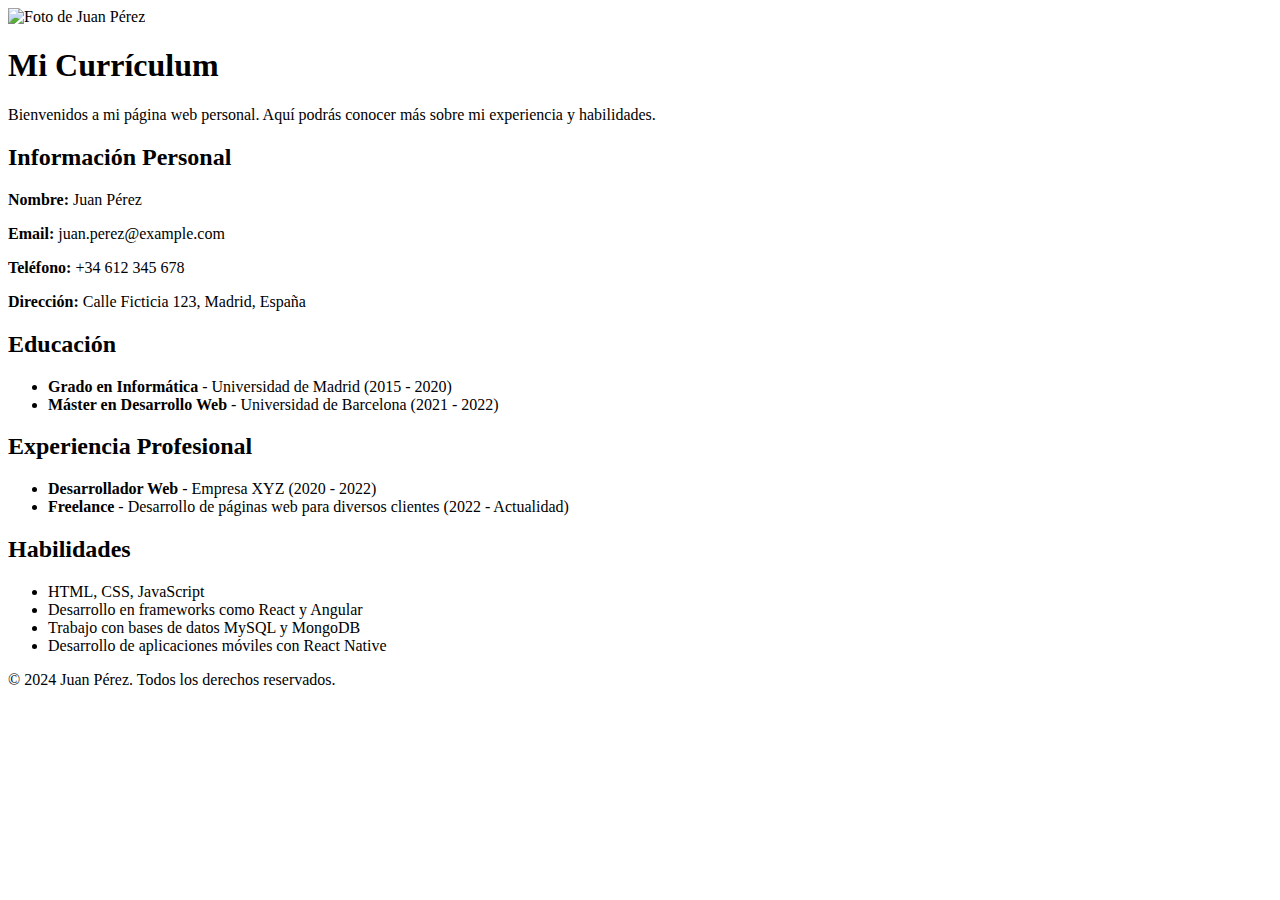
==== index.html @ cf8058e0 "Update index.html" ====
<!DOCTYPE html>
<html lang="es">
<head>
    <meta charset="UTF-8">
    <meta name="viewport" content="width=device-width, initial-scale=1.0">
    <title>Mi Currículum</title>
    <link rel="stylesheet" href="cv/styles.css">
</head>
<body>
    <header>
        <div class="foto-carnet">
            <img src="foto-carnet.jpg" alt="Foto de Juan Pérez">
        </div>
        <h1>Mi Currículum</h1>
        <p>Bienvenidos a mi página web personal. Aquí podrás conocer más sobre mi experiencia y habilidades.</p>
    </header>

    <section id="info-personal">
        <h2>Información Personal</h2>
        <p><strong>Nombre:</strong> Juan Pérez</p>
        <p><strong>Email:</strong> juan.perez@example.com</p>
        <p><strong>Teléfono:</strong> +34 612 345 678</p>
        <p><strong>Dirección:</strong> Calle Ficticia 123, Madrid, España</p>
    </section>

    <section id="educacion">
        <h2>Educación</h2>
        <ul>
            <li><strong>Grado en Informática</strong> - Universidad de Madrid (2015 - 2020)</li>
            <li><strong>Máster en Desarrollo Web</strong> - Universidad de Barcelona (2021 - 2022)</li>
        </ul>
    </section>

    <section id="experiencia">
        <h2>Experiencia Profesional</h2>
        <ul>
            <li><strong>Desarrollador Web</strong> - Empresa XYZ (2020 - 2022)</li>
            <li><strong>Freelance</strong> - Desarrollo de páginas web para diversos clientes (2022 - Actualidad)</li>
        </ul>
    </section>

    <section id="habilidades">
        <h2>Habilidades</h2>
        <ul>
            <li>HTML, CSS, JavaScript</li>
            <li>Desarrollo en frameworks como React y Angular</li>
            <li>Trabajo con bases de datos MySQL y MongoDB</li>
            <li>Desarrollo de aplicaciones móviles con React Native</li>
        </ul>
    </section>

    <footer>
        <p>&copy; 2024 Juan Pérez. Todos los derechos reservados.</p>
    </footer>
</body>
</html>
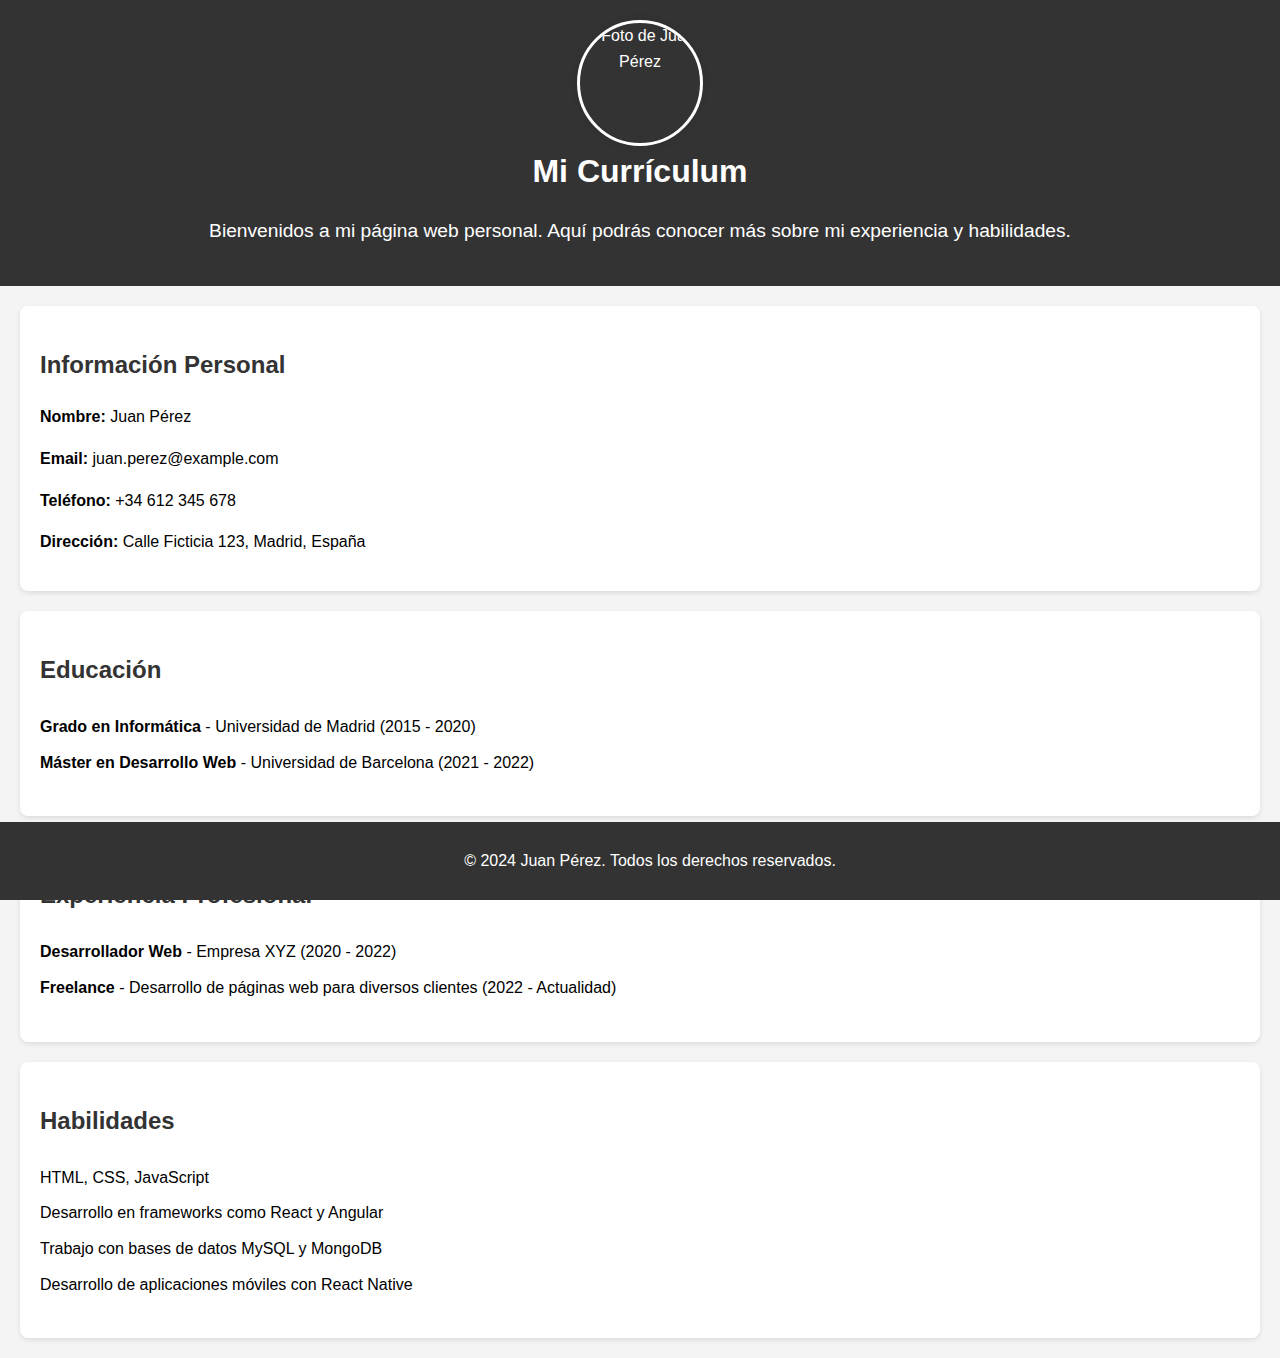
==== commit 5cc34b09: "Update index.html" ====
--- a/index.html
+++ b/index.html
@@ -4,7 +4,7 @@
     <meta charset="UTF-8">
     <meta name="viewport" content="width=device-width, initial-scale=1.0">
     <title>Mi Currículum</title>
-    <link rel="stylesheet" href="cv/styles.css">
+    <link rel="stylesheet" href="./styles.css">
 </head>
 <body>
     <header>
--- a/styles.css
+++ b/styles.css
@@ -0,0 +1,74 @@
+/* Estilo básico para la página */
+body {
+    font-family: Arial, sans-serif;
+    line-height: 1.6;
+    margin: 0;
+    padding: 0;
+    background-color: #f4f4f4;
+}
+
+header {
+    background-color: #333;
+    color: #fff;
+    text-align: center;
+    padding: 20px;
+}
+
+header h1 {
+    margin: 0;
+}
+
+header p {
+    font-size: 1.2em;
+}
+
+.foto-carnet {
+    width: 120px;
+    height: 120px;
+    margin: 0 auto;
+    border-radius: 50%;
+    overflow: hidden;
+    border: 3px solid #fff;
+    box-shadow: 0 0 10px rgba(0, 0, 0, 0.1);
+}
+
+.foto-carnet img {
+    width: 100%;
+    height: 100%;
+    object-fit: cover;
+}
+
+section {
+    margin: 20px;
+    padding: 20px;
+    background-color: #fff;
+    border-radius: 8px;
+    box-shadow: 0 2px 5px rgba(0, 0, 0, 0.1);
+}
+
+section h2 {
+    color: #333;
+}
+
+footer {
+    text-align: center;
+    padding: 10px;
+    background-color: #333;
+    color: white;
+    position: fixed;
+    width: 100%;
+    bottom: 0;
+}
+
+ul {
+    list-style-type: none;
+    padding-left: 0;
+}
+
+ul li {
+    padding: 5px 0;
+}
+
+strong {
+    font-weight: bold;
+}
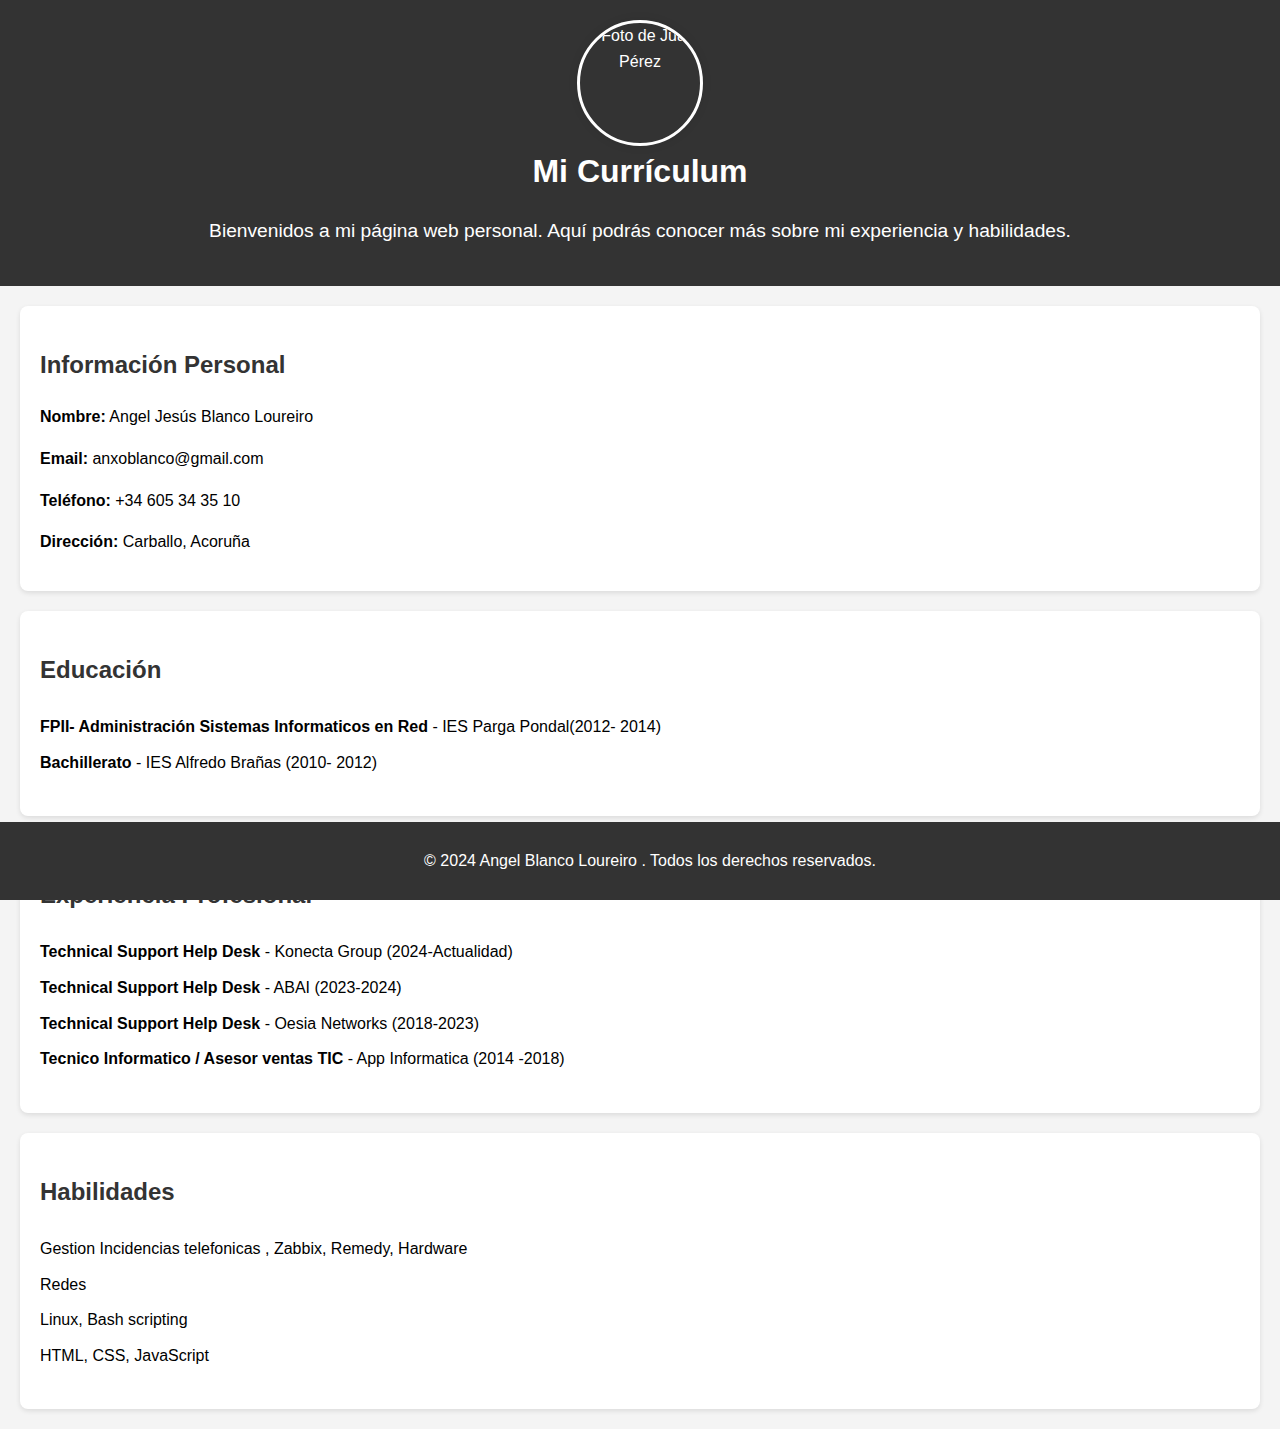
==== commit 3cf7541e: "Update index.html" ====
--- a/index.html
+++ b/index.html
@@ -4,12 +4,12 @@
     <meta charset="UTF-8">
     <meta name="viewport" content="width=device-width, initial-scale=1.0">
     <title>Mi Currículum</title>
-    <link rel="stylesheet" href="./styles.css">
+    <link rel="stylesheet" href="styles.css">
 </head>
 <body>
     <header>
         <div class="foto-carnet">
-            <img src="foto-carnet.jpg" alt="Foto de Juan Pérez">
+            <img src="https://avatars.githubusercontent.com/u/112012032?v=4" alt="Foto de Juan Pérez">
         </div>
         <h1>Mi Currículum</h1>
         <p>Bienvenidos a mi página web personal. Aquí podrás conocer más sobre mi experiencia y habilidades.</p>
@@ -17,40 +17,42 @@
 
     <section id="info-personal">
         <h2>Información Personal</h2>
-        <p><strong>Nombre:</strong> Juan Pérez</p>
-        <p><strong>Email:</strong> juan.perez@example.com</p>
-        <p><strong>Teléfono:</strong> +34 612 345 678</p>
-        <p><strong>Dirección:</strong> Calle Ficticia 123, Madrid, España</p>
+        <p><strong>Nombre:</strong> Angel Jesús Blanco Loureiro</p>
+        <p><strong>Email:</strong> anxoblanco@gmail.com</p>
+        <p><strong>Teléfono:</strong> +34 605 34 35 10</p>
+        <p><strong>Dirección:</strong> Carballo, Acoruña 
     </section>
 
     <section id="educacion">
         <h2>Educación</h2>
         <ul>
-            <li><strong>Grado en Informática</strong> - Universidad de Madrid (2015 - 2020)</li>
-            <li><strong>Máster en Desarrollo Web</strong> - Universidad de Barcelona (2021 - 2022)</li>
+            <li><strong>FPII- Administración Sistemas Informaticos en Red</strong> -  IES Parga Pondal(2012- 2014)</li>
+            <li><strong> Bachillerato </strong> -  IES Alfredo Brañas (2010- 2012) </li>
         </ul>
     </section>
 
     <section id="experiencia">
         <h2>Experiencia Profesional</h2>
         <ul>
-            <li><strong>Desarrollador Web</strong> - Empresa XYZ (2020 - 2022)</li>
-            <li><strong>Freelance</strong> - Desarrollo de páginas web para diversos clientes (2022 - Actualidad)</li>
+            <li><strong>Technical Support Help Desk </strong> - Konecta Group (2024-Actualidad)</li>
+            <li><strong>Technical Support Help Desk </strong> - ABAI (2023-2024)</li>
+            <li><strong>Technical Support Help Desk </strong> - Oesia Networks (2018-2023)</li>
+            <li><strong>Tecnico Informatico / Asesor ventas TIC </strong> - App Informatica  (2014 -2018)</li>
         </ul>
     </section>
 
     <section id="habilidades">
         <h2>Habilidades</h2>
         <ul>
-            <li>HTML, CSS, JavaScript</li>
-            <li>Desarrollo en frameworks como React y Angular</li>
-            <li>Trabajo con bases de datos MySQL y MongoDB</li>
-            <li>Desarrollo de aplicaciones móviles con React Native</li>
+            <li>Gestion Incidencias telefonicas , Zabbix, Remedy, Hardware</li>
+            <li> Redes </li>
+            <li> Linux, Bash scripting </li>
+            <li>HTML, CSS, JavaScript </li>
         </ul>
     </section>
 
     <footer>
-        <p>&copy; 2024 Juan Pérez. Todos los derechos reservados.</p>
+        <p>&copy; 2024 Angel Blanco Loureiro . Todos los derechos reservados.</p>
     </footer>
 </body>
 </html>
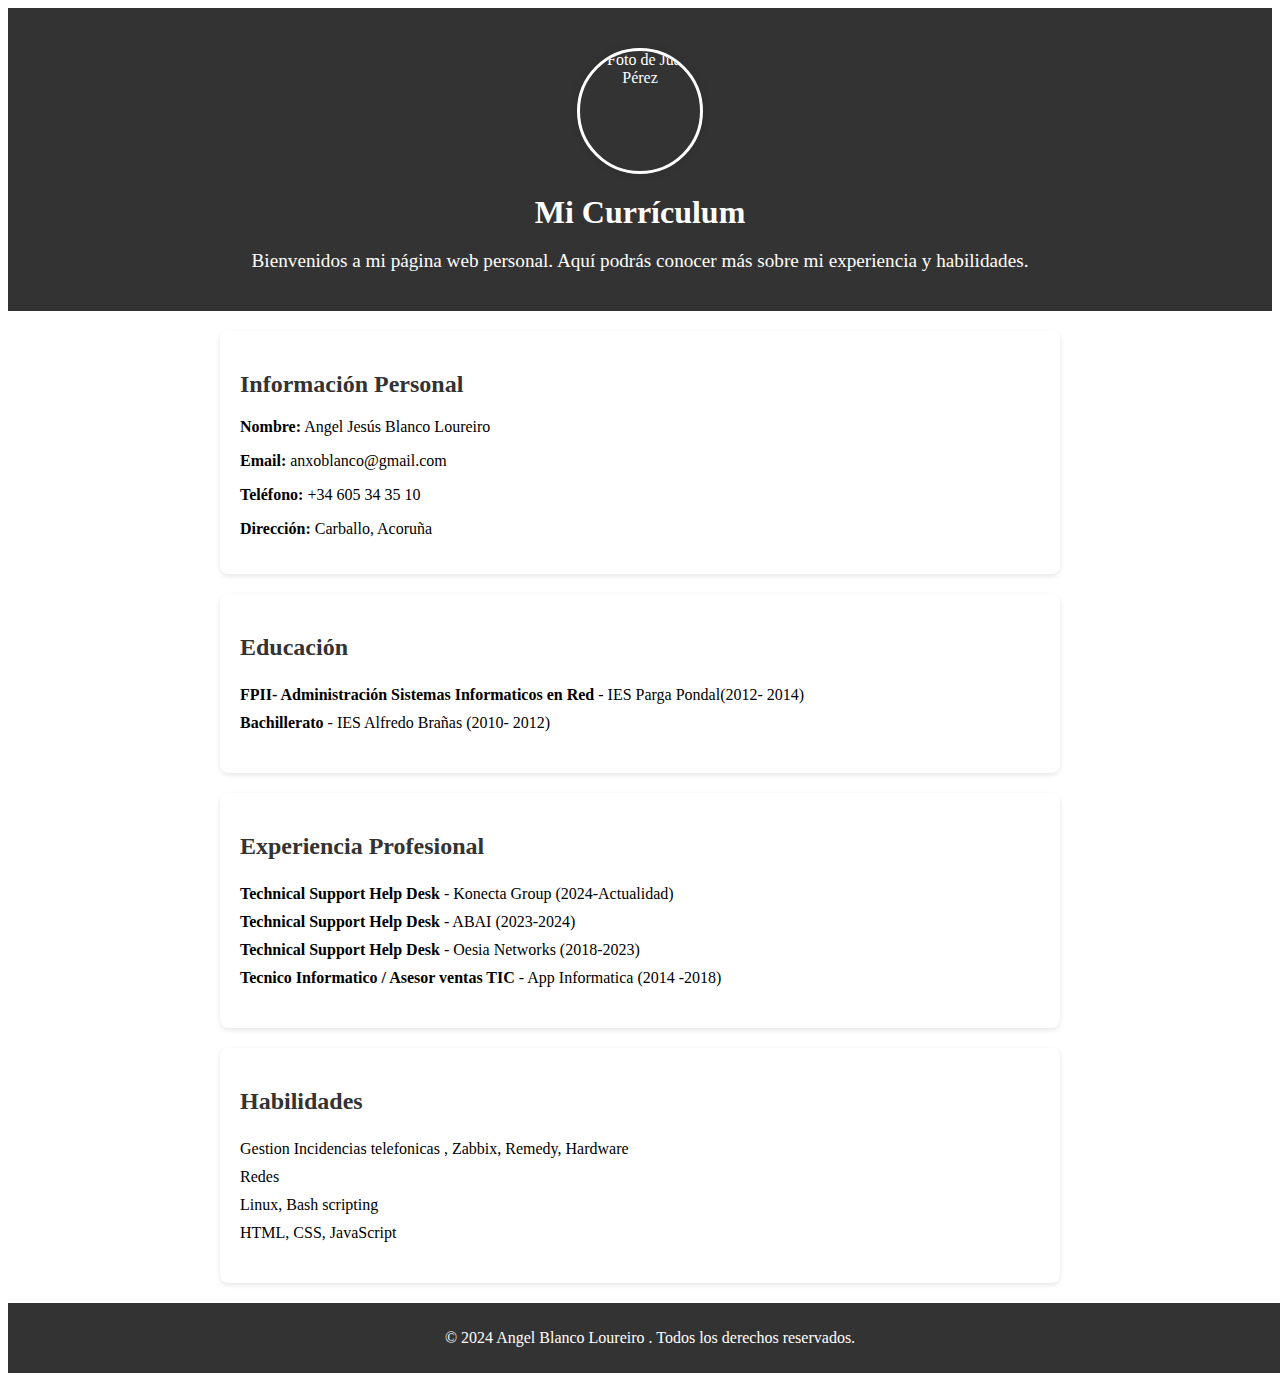
==== commit c46293a3: "Update index.html" ====
--- a/index.html
+++ b/index.html
@@ -54,5 +54,6 @@
     <footer>
         <p>&copy; 2024 Angel Blanco Loureiro . Todos los derechos reservados.</p>
     </footer>
+    <script src="script.js"></script>
 </body>
 </html>
--- a/styles.css
+++ b/styles.css
@@ -1,3 +1,8 @@
+El código CSS que proporcionaste es funcional, pero presenta un problema con el uso de `position: fixed` en el `body`, lo cual hace que todo el contenido quede fijo y no desplazable. Además, el `footer` también está fijo al final de la ventana, lo que puede causar superposición con el contenido si hay demasiado texto.
+
+Aquí tienes una versión ajustada y optimizada:
+
+```css
 /* Estilo básico para la página */
 body {
     font-family: Arial, sans-serif;
@@ -7,6 +12,7 @@
     background-color: #f4f4f4;
 }
 
+/* Encabezado */
 header {
     background-color: #333;
     color: #fff;
@@ -22,10 +28,11 @@
     font-size: 1.2em;
 }
 
+/* Foto de carnet */
 .foto-carnet {
     width: 120px;
     height: 120px;
-    margin: 0 auto;
+    margin: 20px auto;
     border-radius: 50%;
     overflow: hidden;
     border: 3px solid #fff;
@@ -38,9 +45,11 @@
     object-fit: cover;
 }
 
+/* Secciones */
 section {
-    margin: 20px;
+    margin: 20px auto;
     padding: 20px;
+    max-width: 800px;
     background-color: #fff;
     border-radius: 8px;
     box-shadow: 0 2px 5px rgba(0, 0, 0, 0.1);
@@ -50,16 +59,17 @@
     color: #333;
 }
 
+/* Pie de página */
 footer {
     text-align: center;
     padding: 10px;
     background-color: #333;
     color: white;
-    position: fixed;
+    position: relative; /* Cambiado a 'relative' para evitar superposición */
     width: 100%;
-    bottom: 0;
 }
 
+/* Listas */
 ul {
     list-style-type: none;
     padding-left: 0;
@@ -69,6 +79,15 @@
     padding: 5px 0;
 }
 
+/* Texto en negrita */
 strong {
     font-weight: bold;
 }
+```
+
+### Cambios realizados:
+1. **`position: fixed` eliminado en `body`:** Ahora el contenido puede desplazarse.
+2. **`footer` ajustado a `position: relative`:** Evita superposición con el contenido y se ubica después del contenido principal.
+3. **`max-width` agregado a `section`:** Hace que el diseño sea más legible en pantallas grandes.
+4. **Margen adicional en `.foto-carnet`:** Mejora el espaciado visual.
+
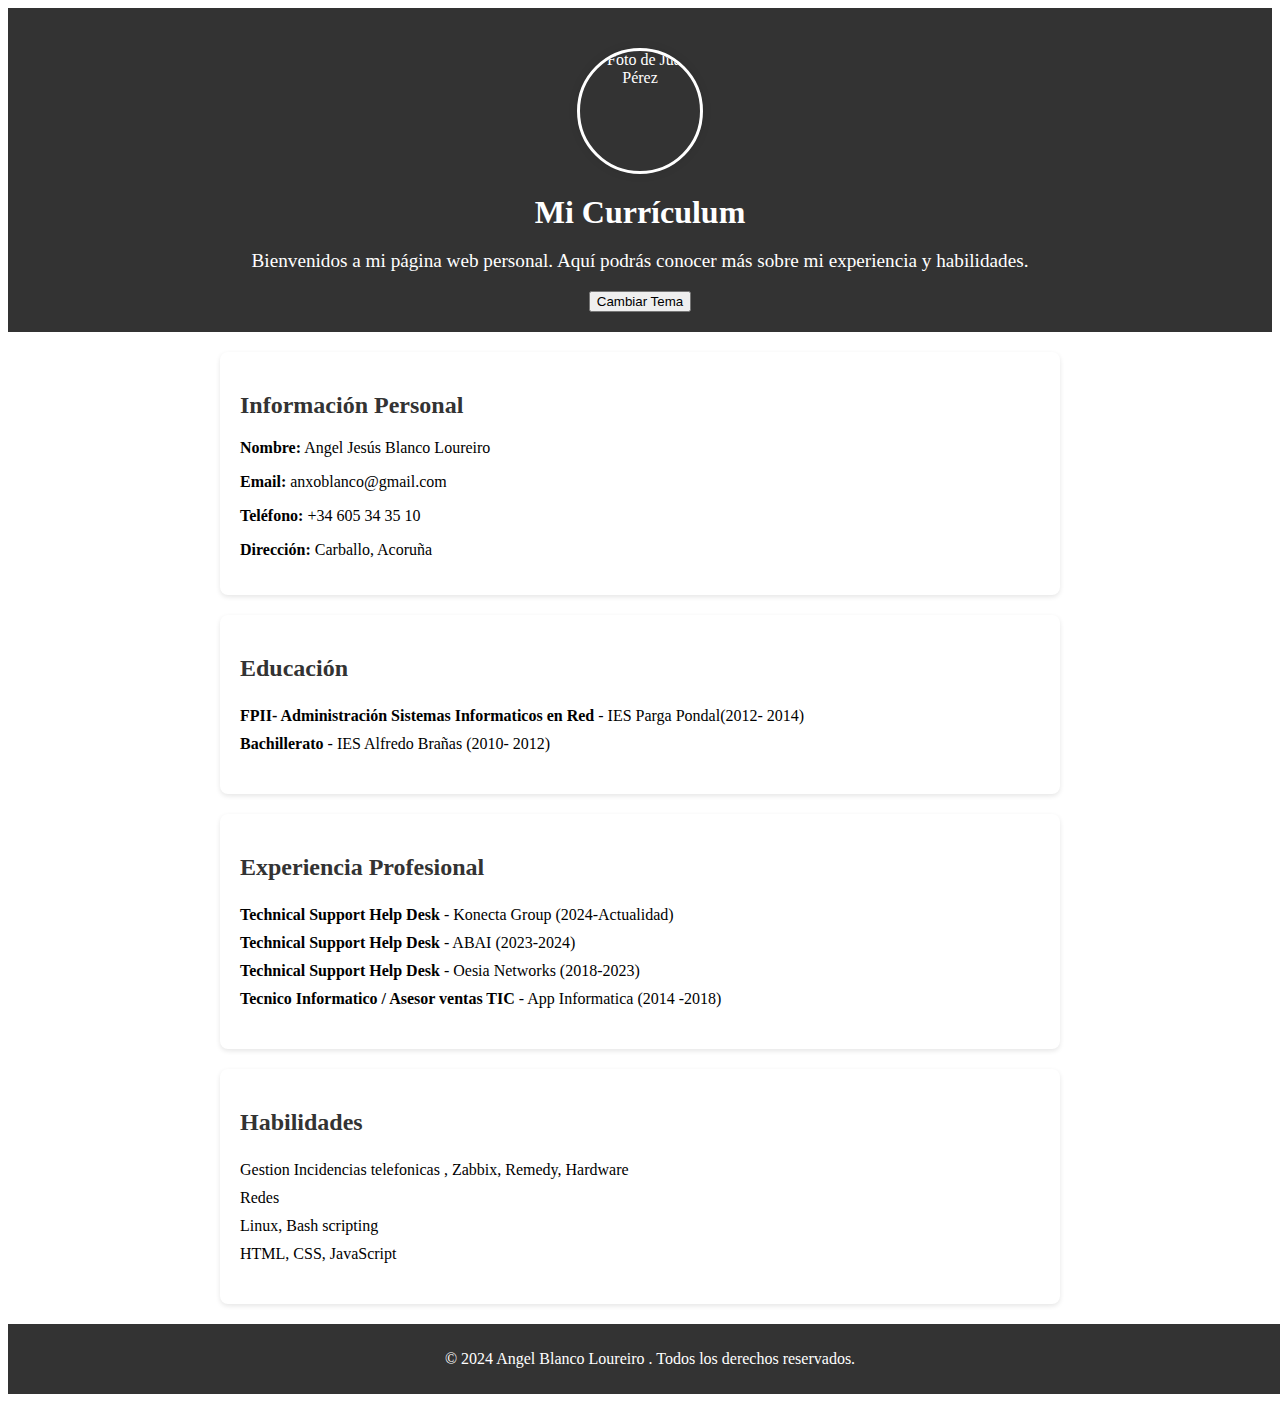
==== commit 941b7261: "Update index.html" ====
--- a/index.html
+++ b/index.html
@@ -13,6 +13,7 @@
         </div>
         <h1>Mi Currículum</h1>
         <p>Bienvenidos a mi página web personal. Aquí podrás conocer más sobre mi experiencia y habilidades.</p>
+        <button id="themeToggle">Cambiar Tema</button>
     </header>
 
     <section id="info-personal">
